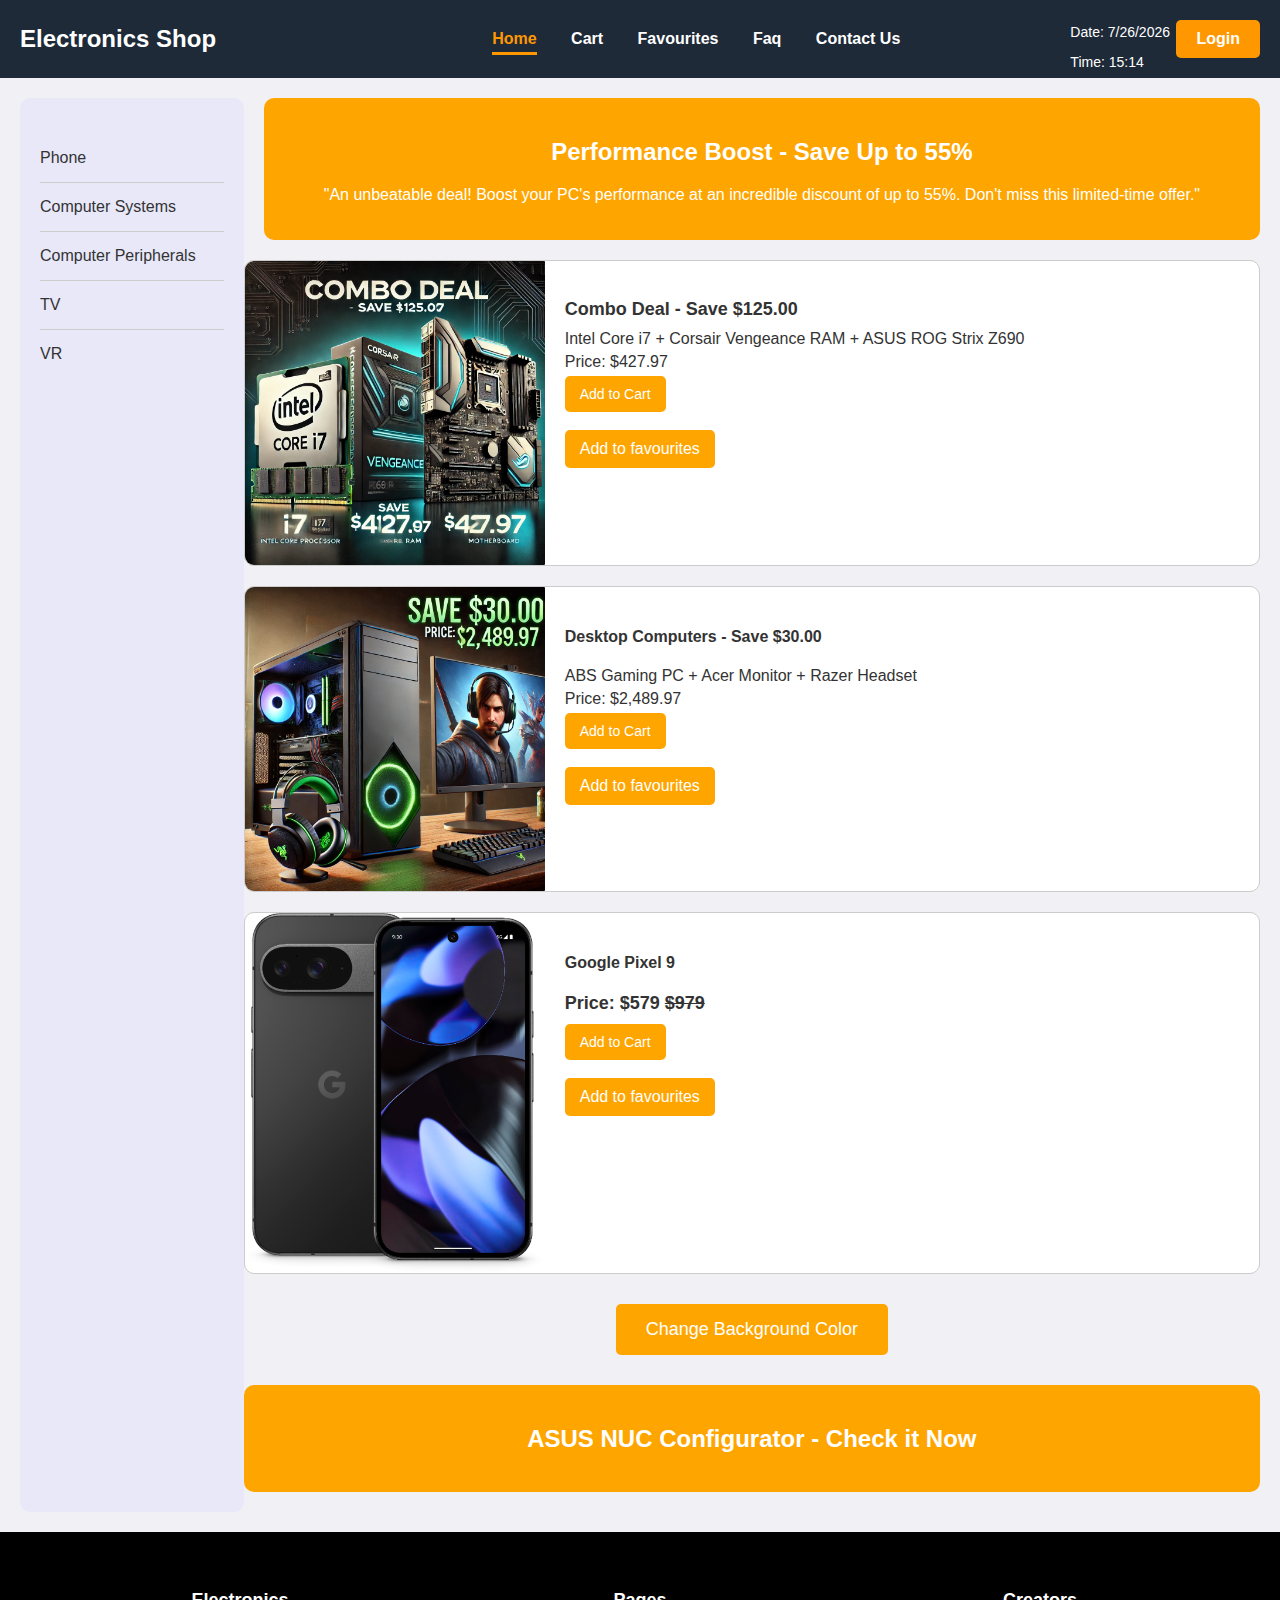
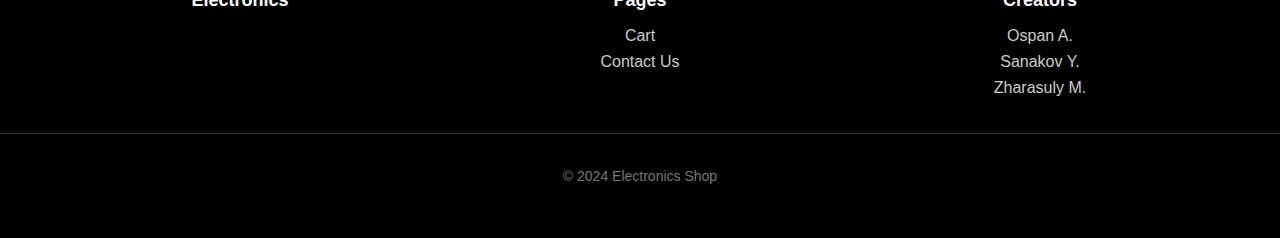
==== index.html @ 4fa2134e "first commit" ====
<!DOCTYPE html>
<html lang="en">
  <head>
    <meta charset="UTF-8" />
    <meta name="viewport" content="width=device-width, initial-scale=1.0" />
    <title>Electronics Shop - Home</title>
    <link rel="stylesheet" href="style/index.css" />
    <script defer src="js/popup.js"></script>
    <script defer src="js/background-color.js"></script>
    <script defer src="js/date-time.js"></script>
  </head>
  <body>
    <header>
      <a href="index.html"><h1>Electronics Shop</h1></a>
      <nav>
        <a href="index.html" class="active">Home</a>
        <a href="cart.html">Cart</a>
        <a href="favourites.html">Favourites</a>
        <a href="faq.html">Faq</a>
        <a href="contact.html">Contact Us</a>
      </nav>
      <a href="login.html" class="login-button">Login</a>

      <div class="current-date-time">
        <p id="date"></p>
        <p id="time"></p>
      </div>
    </header>

    <main>
      <aside class="category-menu">
        <ul>
          <li>Phone</li>
          <li>Computer Systems</li>
          <li>Computer Peripherals</li>
          <li>TV</li>
          <li>VR</li>
        </ul>
      </aside>

      <div>
        <div class="featured-products">
          <div class="promo-banner" style="background-color: orange">
            <h2>Performance Boost - Save Up to 55%</h2>
            <blockquote>
              "An unbeatable deal! Boost your PC's performance at an incredible
              discount of up to 55%. Don't miss this limited-time offer."
            </blockquote>
          </div>
        </div>

        <div class="product-card">
          <div class="product-image">
            <img src="pictures/combo-deal.png" alt="Combo Deal Image" />
          </div>
          <div class="product-details">
            <h3>Combo Deal - Save $125.00</h3>
            <p>Intel Core i7 + Corsair Vengeance RAM + ASUS ROG Strix Z690</p>
            <p>Price: $427.97</p>
            <a href="cart.html" class="add-to-cart-button">Add to Cart</a>
            <br /><br />
            <a href="favourites.html" class="add-to-favourites-button"
              >Add to favourites</a
            >
          </div>
        </div>

        <div class="product-card">
          <div class="product-image">
            <img
              src="pictures/desktop-computer-image.png"
              alt="Desktop Computers Image"
            />
          </div>
          <div class="product-details">
            <h4>Desktop Computers - Save $30.00</h4>
            <p>ABS Gaming PC + Acer Monitor + Razer Headset</p>
            <p>Price: $2,489.97</p>
            <a href="cart.html" class="add-to-cart-button">Add to Cart</a>
            <br /><br />
            <a href="favourites.html" class="add-to-favourites-button"
              >Add to favourites</a
            >
          </div>
        </div>

        <div class="product-card">
          <div class="product-image">
            <img src="pictures/phone1.png" alt="Google Pixel 9" />
          </div>
          <div class="product-details">
            <h4>Google Pixel 9</h4>
            <h3>Price: <strong>$579</strong> <del>$979</del></h3>
            <a href="cart.html" class="add-to-cart-button">Add to Cart</a>
            <br /><br />
            <a href="favourites.html" class="add-to-favourites-button"
              >Add to favourites</a
            >
          </div>
        </div>

        <!-- Background Color Change Button -->
        <div class="background-color-section">
          <button id="color-button">Change Background Color</button>
        </div>

        <div class="promo-banner" style="background-color: orange">
          <h2>ASUS NUC Configurator - Check it Now</h2>
        </div>
      </div>
    </main>

    <footer>
      <div class="footer-content">
        <div class="footer-column">
          <h3>Electronics</h3>
        </div>
        <div class="footer-column">
          <h3>Pages</h3>
          <ul>
            <li>Cart</li>
            <li id="open-popup">Contact Us</li>
          </ul>
        </div>
        <div class="footer-column">
          <h3>Creators</h3>
          <ul>
            <li>Ospan A.</li>
            <li>Sanakov Y.</li>
            <li>Zharasuly M.</li>
          </ul>
        </div>
      </div>
      <div class="footer-bottom">
        <p>&copy; 2024 Electronics Shop</p>
      </div>
    </footer>

    <!-- Popup Contact Form -->
    <div id="contact-popup" class="popup-overlay">
      <div class="popup-content">
        <span class="close-button" id="close-popup">&times;</span>
        <h2>Contact Us</h2>
        <form action="submit-contact.php" method="POST">
          <label for="name">Full Name</label>
          <input type="text" id="name" name="name" required />

          <label for="email">Email</label>
          <input type="email" id="email" name="email" required />

          <label for="message">Message</label>
          <textarea id="message" name="message" rows="5" required></textarea>

          <button type="submit">Send Message</button>
        </form>
      </div>
    </div>
  </body>
</html>
---- style/index.css ----
body {
  font-family: Arial, sans-serif;
  margin: 0;
  padding: 0;
  background-color: #f0f0f5;
  color: #333;
}

header {
  background-color: #1e2a38;
  padding: 20px;
  display: flex;
  justify-content: space-between;
  align-items: center;
  color: white;
}

header h1 {
  margin: 0;
  font-size: 24px;
}

a {
  color: white;
  text-decoration: none;
}

nav {
  flex-grow: 1;
  text-align: center;
}

nav a {
  color: white;
  text-decoration: none;
  margin: 0 15px;
  font-weight: bold;
  padding-bottom: 5px;
  position: relative;
}

nav a:hover {
  text-decoration: underline;
}

nav a.active {
  border-bottom: 3px solid #ff9800;
  color: #ff9800;
}

.login-button {
  background-color: #ff9800;
  color: white;
  padding: 10px 20px;
  text-decoration: none;
  border-radius: 5px;
  font-weight: bold;
  transition: background-color 0.3s ease;
}

.login-button:hover {
  background-color: #e68900;
}

main {
  display: flex;
  padding: 20px;
}

.category-menu {
  flex: 1;
  background-color: #e8e8f9;
  padding: 20px;
  border-radius: 10px;
}

.category-menu ul {
  list-style-type: none;
  padding: 0;
}

.category-menu li {
  padding: 15px 0;
  border-bottom: 1px solid #ccc;
}

.category-menu li:last-child {
  border-bottom: none;
}

.featured-products {
  flex: 1;
  margin-left: 20px;
}

.promo-banner {
  background-color: orange;
  color: white;
  text-align: center;
  padding: 20px;
  border-radius: 10px;
  margin-bottom: 20px;
}

.product-card {
  display: flex;
  background-color: #fff;
  margin-bottom: 20px;
  border-radius: 10px;
  overflow: hidden;
  border: 1px solid #ccc;
}

.product-image {
  width: 300px;
}

.product-image img {
  width: 100%;
  height: 100%;
  border-radius: 1px;
}

.product-details {
  padding: 20px;
}

.product-details h3 {
  font-size: 18px;
  margin-bottom: 10px;
}

.product-details p {
  margin: 5px 0;
}

.add-to-cart-button {
  display: inline-block;
  padding: 10px 15px;
  background-color: orange;
  color: white;
  text-decoration: none;
  border-radius: 5px;
  font-size: 14px;
}

.add-to-cart-button:hover {
  background-color: darkorange;
}

.add-to-favourites-button {
  display: inline-block;
  padding: 10px 15px;
  background-color: orange;
  color: white;
  text-decoration: none;
  border-radius: 5px;
  font-size: 16px;
}
.add-to-favourites:hover {
  background-color: darkorange;
}

footer {
  background-color: #000;
  color: #fff;
  padding: 40px 0;
  text-align: center;
}

.footer-content {
  display: flex;
  justify-content: space-between;
  margin: 0 auto;
  max-width: 1200px;
  padding: 0 20px;
}

.footer-column {
  flex: 1;
}

.footer-column h3 {
  font-size: 18px;
  margin-bottom: 10px;
}

.footer-column ul {
  list-style: none;
  padding: 0;
}

.footer-column ul li {
  margin: 8px 0;
  color: #ccc;
}

.footer-bottom {
  border-top: 1px solid #333;
  padding-top: 20px;
  margin-top: 20px;
}

.footer-bottom p {
  color: #777;
  font-size: 14px;
}

/* Popup Contact Form */
.popup-overlay {
  display: none; /* Hidden by default */
  position: fixed;
  top: 0;
  left: 0;
  width: 100%;
  height: 100%;
  background-color: rgba(0, 0, 0, 0.7);
  z-index: 1000;
  justify-content: center;
  align-items: center;
}

.popup-content {
  background-color: white;
  padding: 30px;
  border-radius: 10px;
  width: 400px;
  box-shadow: 0 0 15px rgba(0, 0, 0, 0.1);
  position: relative;
}

.close-button {
  position: absolute;
  top: 10px;
  right: 15px;
  font-size: 24px;
  cursor: pointer;
}

.close-button:hover {
  color: red;
}

.popup-content h2 {
  text-align: center;
  margin-bottom: 20px;
}

.popup-content label {
  display: block;
  margin-bottom: 5px;
  font-weight: bold;
}

.popup-content input,
.popup-content textarea {
  width: 100%;
  padding: 10px;
  margin-bottom: 15px;
  border: 1px solid #ccc;
  border-radius: 5px;
}

.popup-content button {
  display: block;
  background-color: #ff9800;
  color: white;
  padding: 10px 20px;
  border: none;
  border-radius: 5px;
  font-size: 16px;
  cursor: pointer;
  transition: background-color 0.3s ease;
  width: 100%;
}

.popup-content button:hover {
  background-color: #e68900;
}

.background-color-section {
  text-align: center;
  margin: 30px 0;
}

#color-button {
  padding: 15px 30px;
  font-size: 18px;
  background-color: orange;
  color: white;
  border: none;
  border-radius: 5px;
  cursor: pointer;
  transition: background-color 0.3s ease;
}

#color-button:hover {
  background-color: darkorange;
}
.current-date-time {
  position: absolute;
  top: 10px;
  right: 110px;
  font-size: 14px;
  color: white;
}

#date-time {
  font-weight: normal;
}

#open-popup {
  cursor: pointer;
}
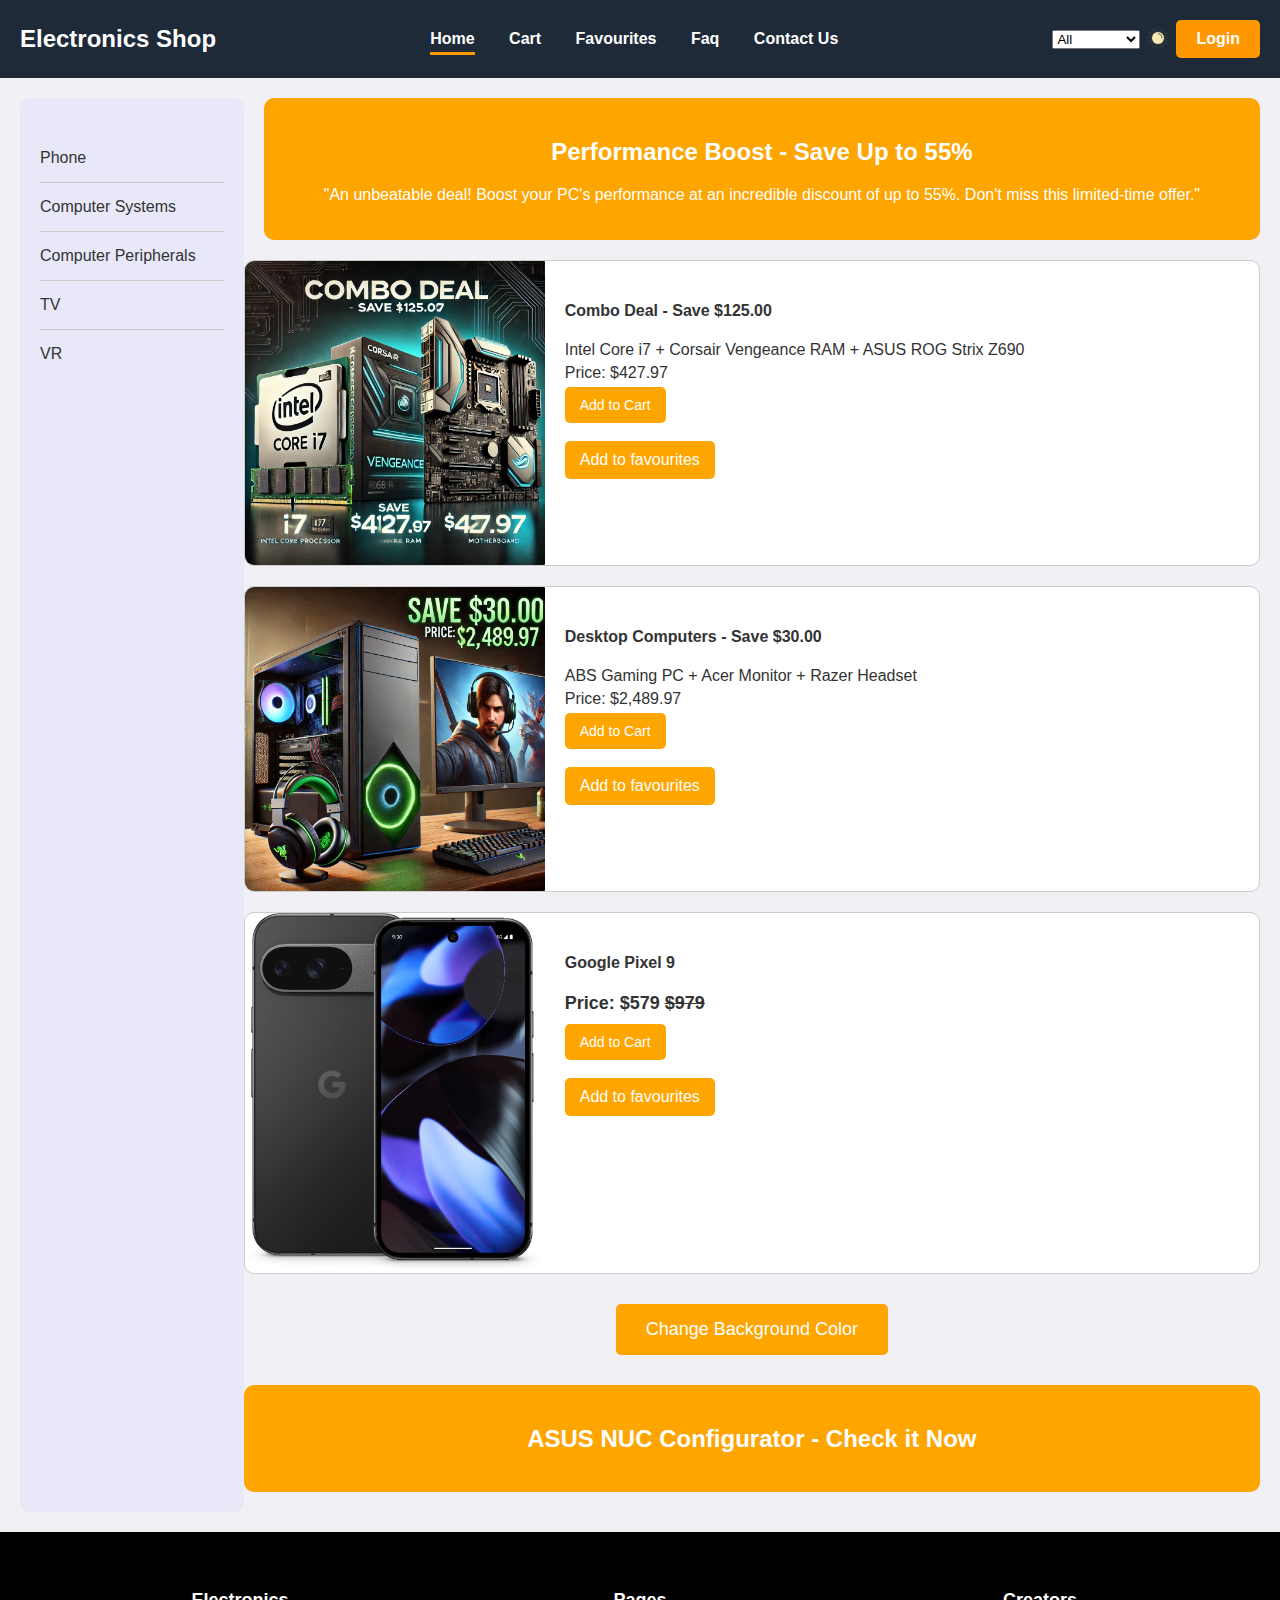
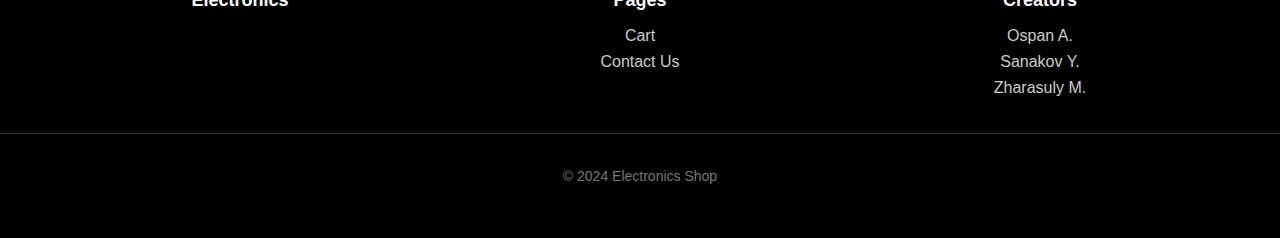
==== commit 50dbb4bf: "Ass 6" ====
--- a/index.html
+++ b/index.html
@@ -8,23 +8,44 @@
     <script defer src="js/popup.js"></script>
     <script defer src="js/background-color.js"></script>
     <script defer src="js/date-time.js"></script>
+    <script defer src="js/theme.js"></script>
+    <script defer src="js/filter.js"></script>
+    <script defer src="js/menu-toggle.js"></script>
   </head>
   <body>
     <header>
       <a href="index.html"><h1>Electronics Shop</h1></a>
-      <nav>
+      <nav id="nav-menu" class="nav-menu">
         <a href="index.html" class="active">Home</a>
         <a href="cart.html">Cart</a>
         <a href="favourites.html">Favourites</a>
         <a href="faq.html">Faq</a>
         <a href="contact.html">Contact Us</a>
       </nav>
+      <button id="hamburger-menu" class="hamburger">&#9776;</button>
+      <select id="filter-options">
+        <option value="all">All</option>
+        <option value="category1">Category 1</option>
+        <option value="category2">Category 2</option>
+      </select>
+      <button
+        id="theme-toggle"
+        style="background-color: transparent; border: none"
+      >
+        <img
+          id="theme-icon"
+          src="pictures/moon-svgrepo-com.svg"
+          alt="Toggle Theme"
+          style="max-width: 24px; max-height: 24px"
+        />
+      </button>
+
       <a href="login.html" class="login-button">Login</a>
 
-      <div class="current-date-time">
+      <!-- <div class="current-date-time">
         <p id="date"></p>
         <p id="time"></p>
-      </div>
+      </div> -->
     </header>
 
     <main>
@@ -54,9 +75,11 @@
             <img src="pictures/combo-deal.png" alt="Combo Deal Image" />
           </div>
           <div class="product-details">
-            <h3>Combo Deal - Save $125.00</h3>
-            <p>Intel Core i7 + Corsair Vengeance RAM + ASUS ROG Strix Z690</p>
-            <p>Price: $427.97</p>
+            <h4 class="main-header">Combo Deal - Save $125.00</h4>
+            <p class="main-header">
+              Intel Core i7 + Corsair Vengeance RAM + ASUS ROG Strix Z690
+            </p>
+            <p class="main-header">Price: $427.97</p>
             <a href="cart.html" class="add-to-cart-button">Add to Cart</a>
             <br /><br />
             <a href="favourites.html" class="add-to-favourites-button"
@@ -73,9 +96,11 @@
             />
           </div>
           <div class="product-details">
-            <h4>Desktop Computers - Save $30.00</h4>
-            <p>ABS Gaming PC + Acer Monitor + Razer Headset</p>
-            <p>Price: $2,489.97</p>
+            <h4 class="main-header">Desktop Computers - Save $30.00</h4>
+            <p class="main-header">
+              ABS Gaming PC + Acer Monitor + Razer Headset
+            </p>
+            <p class="main-header">Price: $2,489.97</p>
             <a href="cart.html" class="add-to-cart-button">Add to Cart</a>
             <br /><br />
             <a href="favourites.html" class="add-to-favourites-button"
@@ -89,8 +114,10 @@
             <img src="pictures/phone1.png" alt="Google Pixel 9" />
           </div>
           <div class="product-details">
-            <h4>Google Pixel 9</h4>
-            <h3>Price: <strong>$579</strong> <del>$979</del></h3>
+            <h4 class="main-header">Google Pixel 9</h4>
+            <h3 class="main-header">
+              Price: <strong>$579</strong> <del>$979</del>
+            </h3>
             <a href="cart.html" class="add-to-cart-button">Add to Cart</a>
             <br /><br />
             <a href="favourites.html" class="add-to-favourites-button"
--- a/style/index.css
+++ b/style/index.css
@@ -30,8 +30,11 @@
   text-align: center;
 }
 
+header a,
+header h1 {
+  color: white !important;
+}
 nav a {
-  color: white;
   text-decoration: none;
   margin: 0 15px;
   font-weight: bold;
@@ -278,6 +281,13 @@
   background-color: #e68900;
 }
 
+body {
+  font-family: Arial, sans-serif;
+  margin: 0;
+  padding: 0;
+  background-color: #f0f0f5;
+  color: #333; /* Ensures text is visible in light mode */
+}
 .background-color-section {
   text-align: center;
   margin: 30px 0;
@@ -312,3 +322,153 @@
 #open-popup {
   cursor: pointer;
 }
+body.dark-mode {
+  background-color: #333;
+  color: #fff;
+}
+
+body.dark-mode .category-menu {
+  background-color: #444;
+}
+
+body.dark-mode h1,
+body.dark-mode h2,
+body.dark-mode h3,
+body.dark-mode h4,
+body.dark-mode p,
+body.dark-mode a,
+body.dark-mode label {
+  color: black;
+}
+
+body.dark-mode .main-header {
+  color: black !important;
+}
+
+body.dark-mode .add-to-cart-button,
+body.dark-mode .add-to-favourites-button {
+  background-color: #ff9800;
+  color: #333;
+}
+
+body.dark-mode .promo-banner {
+  background-color: #555;
+  color: #fff;
+}
+
+.hamburger {
+  background: none;
+  border: none;
+  font-size: 24px;
+  cursor: pointer;
+  display: none; /* Hidden by default */
+}
+
+@media (max-width: 428px) {
+  .hamburger {
+    display: block; /* Show the button on smaller screens */
+  }
+
+  .nav-menu {
+    display: none; /* Hidden by default on small screens */
+    flex-direction: column;
+    position: absolute;
+    top: 60px; /* Adjust based on header height */
+    left: 0;
+    width: 92.5%;
+    background-color: #1e2a38;
+    padding: 10px;
+    z-index: 1000;
+  }
+
+  .nav-menu.active {
+    display: flex; /* Show when the menu is active */
+  }
+
+  .nav-menu a {
+    color: white;
+    padding: 10px 0;
+    text-align: center;
+  }
+}
+
+/* Responsive Design */
+@media (max-width: 992px) {
+  main {
+    flex-direction: column;
+  }
+
+  .featured-products {
+    margin-left: 0;
+  }
+
+  .category-menu {
+    margin-bottom: 20px;
+  }
+}
+
+@media (max-width: 768px) {
+  header {
+    flex-direction: column;
+    text-align: center;
+  }
+
+  .current-date-time {
+    position: relative;
+    top: 0;
+    right: 0;
+    margin-top: 10px;
+  }
+
+  .product-image {
+    max-width: 200px;
+    min-width: 200px;
+  }
+
+  nav {
+    margin-top: 10px;
+  }
+
+  .footer-content {
+    flex-direction: column;
+    text-align: center;
+  }
+}
+
+@media (max-width: 576px) {
+  .login-button {
+    padding: 8px 16px;
+    font-size: 12px;
+  }
+
+  .product-details h3,
+  .product-details h4 {
+    font-size: 16px;
+  }
+
+  .add-to-cart-button,
+  .add-to-favourites-button {
+    font-size: 12px;
+  }
+
+  .category-menu {
+    padding: 10px;
+  }
+
+  .promo-banner {
+    padding: 10px;
+    font-size: 16px;
+  }
+}
+
+@media (max-width: 425px) {
+  .product-card {
+    flex-direction: column;
+  }
+
+  .product-image {
+    max-width: unset;
+    width: 100%;
+    /* height: 200px; */
+  }
+}
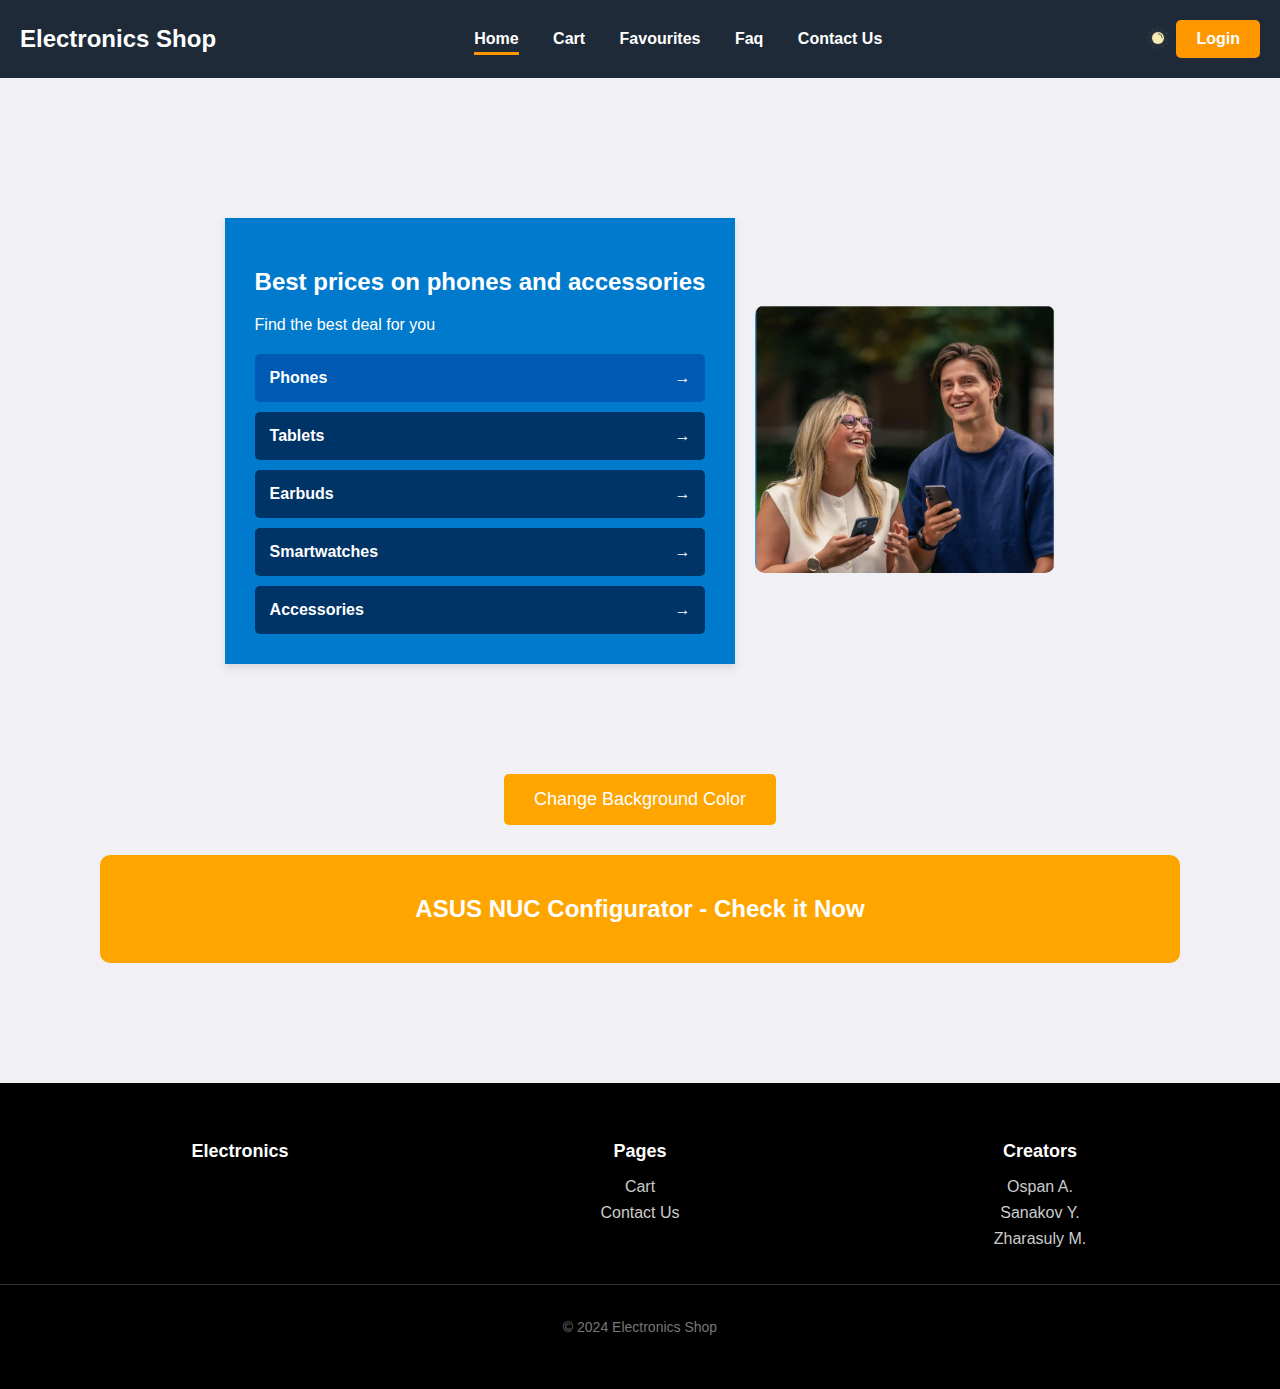
==== commit c0510960: "final preparation" ====
--- a/index.html
+++ b/index.html
@@ -9,8 +9,12 @@
     <script defer src="js/background-color.js"></script>
     <script defer src="js/date-time.js"></script>
     <script defer src="js/theme.js"></script>
-    <script defer src="js/filter.js"></script>
     <script defer src="js/menu-toggle.js"></script>
+    <script defer src="js/auth.js"></script>
+    <script defer src="js/cart.js"></script>
+    <script defer src="displayCart.js"></script>
+    <script defer src="js/favourites.js" defer></script>
+    <script defer src="js/displayFavourites.js" defer></script>
   </head>
   <body>
     <header>
@@ -23,11 +27,7 @@
         <a href="contact.html">Contact Us</a>
       </nav>
       <button id="hamburger-menu" class="hamburger">&#9776;</button>
-      <select id="filter-options">
-        <option value="all">All</option>
-        <option value="category1">Category 1</option>
-        <option value="category2">Category 2</option>
-      </select>
+
       <button
         id="theme-toggle"
         style="background-color: transparent; border: none"
@@ -48,92 +48,96 @@
       </div> -->
     </header>
 
-    <main>
-      <aside class="category-menu">
-        <ul>
-          <li>Phone</li>
-          <li>Computer Systems</li>
-          <li>Computer Peripherals</li>
-          <li>TV</li>
-          <li>VR</li>
-        </ul>
-      </aside>
-
-      <div>
-        <div class="featured-products">
-          <div class="promo-banner" style="background-color: orange">
-            <h2>Performance Boost - Save Up to 55%</h2>
-            <blockquote>
-              "An unbeatable deal! Boost your PC's performance at an incredible
-              discount of up to 55%. Don't miss this limited-time offer."
-            </blockquote>
+    <main class="content-container">
+      <section class="main-section">
+        <div class="highlight-box">
+          <h2>Best prices on phones and accessories</h2>
+          <p>Find the best deal for you</p>
+          <div class="category-links">
+            <a href="#" class="category-item active"
+              >Phones <span class="arrow">→</span></a
+            >
+            <a href="#" class="category-item"
+              >Tablets <span class="arrow">→</span></a
+            >
+            <a href="#" class="category-item"
+              >Earbuds <span class="arrow">→</span></a
+            >
+            <a href="#" class="category-item"
+              >Smartwatches <span class="arrow">→</span></a
+            >
+            <a href="#" class="category-item"
+              >Accessories <span class="arrow">→</span></a
+            >
+          </div>
+        </div>
+        <div class="aside-image">
+          <img src="pictures/image.png" alt="Smiling people with phones" />
+        </div>
+      </section>
+      <section class="product-grid" id="products_list">
+        <!-- <div class="product-card">
+          <img
+            src="pictures/combo-deal.png"
+            alt="Combo Deal Image"
+            class="product-image"
+          />
+          <div class="product-details">
+            <h4>Combo Deal</h4>
+            <p class="product-price">$427.97</p>
+            <button class="add-to-cart-btn" data-product-id="1">
+              Add to Cart
+            </button>
+            <button class="add-to-favourites-btn" data-product-id="1">
+              Add to Favourites
+            </button>
           </div>
         </div>
 
         <div class="product-card">
-          <div class="product-image">
-            <img src="pictures/combo-deal.png" alt="Combo Deal Image" />
-          </div>
+          <img
+            src="pictures/desktop-computer-image.png"
+            alt="Desktop Computers Image"
+            class="product-image"
+          />
           <div class="product-details">
-            <h4 class="main-header">Combo Deal - Save $125.00</h4>
-            <p class="main-header">
-              Intel Core i7 + Corsair Vengeance RAM + ASUS ROG Strix Z690
-            </p>
-            <p class="main-header">Price: $427.97</p>
-            <a href="cart.html" class="add-to-cart-button">Add to Cart</a>
-            <br /><br />
-            <a href="favourites.html" class="add-to-favourites-button"
-              >Add to favourites</a
-            >
+            <h4>Desktop Computers</h4>
+            <p class="product-price">$2,489.97</p>
+            <button class="add-to-cart-btn" data-product-id="2">
+              Add to Cart
+            </button>
+            <button class="add-to-favourites-btn" data-product-id="2">
+              Add to Favourites
+            </button>
           </div>
         </div>
 
         <div class="product-card">
-          <div class="product-image">
-            <img
-              src="pictures/desktop-computer-image.png"
-              alt="Desktop Computers Image"
-            />
-          </div>
+          <img
+            src="pictures/phone1.png"
+            alt="Google Pixel 9"
+            class="product-image"
+          />
           <div class="product-details">
-            <h4 class="main-header">Desktop Computers - Save $30.00</h4>
-            <p class="main-header">
-              ABS Gaming PC + Acer Monitor + Razer Headset
-            </p>
-            <p class="main-header">Price: $2,489.97</p>
-            <a href="cart.html" class="add-to-cart-button">Add to Cart</a>
-            <br /><br />
-            <a href="favourites.html" class="add-to-favourites-button"
-              >Add to favourites</a
-            >
-          </div>
-        </div>
-
-        <div class="product-card">
-          <div class="product-image">
-            <img src="pictures/phone1.png" alt="Google Pixel 9" />
-          </div>
-          <div class="product-details">
-            <h4 class="main-header">Google Pixel 9</h4>
-            <h3 class="main-header">
-              Price: <strong>$579</strong> <del>$979</del>
-            </h3>
-            <a href="cart.html" class="add-to-cart-button">Add to Cart</a>
-            <br /><br />
-            <a href="favourites.html" class="add-to-favourites-button"
-              >Add to favourites</a
-            >
-          </div>
-        </div>
-
-        <!-- Background Color Change Button -->
-        <div class="background-color-section">
-          <button id="color-button">Change Background Color</button>
-        </div>
-
-        <div class="promo-banner" style="background-color: orange">
-          <h2>ASUS NUC Configurator - Check it Now</h2>
-        </div>
+            <h4>Google Pixel 9</h4>
+            <p class="product-price">$579.00</p>
+            <button class="add-to-cart-btn" data-product-id="3">
+              Add to Cart
+            </button>
+            <button class="add-to-favourites-btn" data-product-id="3">
+              Add to Favourites
+            </button>
+          </div>
+        </div> -->
+      </section>
+
+      <!-- Background Color Change Button -->
+      <div class="background-color-section">
+        <button id="color-button">Change Background Color</button>
+      </div>
+
+      <div class="promo-banner" style="background-color: orange">
+        <h2>ASUS NUC Configurator - Check it Now</h2>
       </div>
     </main>
 
@@ -182,5 +186,43 @@
         </form>
       </div>
     </div>
+    <script>
+      document.addEventListener("DOMContentLoaded", () => {
+        const loggedInUser = JSON.parse(localStorage.getItem("loggedInUser"));
+        const loginButton = document.querySelector(".login-button");
+
+        if (loggedInUser && loginButton) {
+          // Replace login button with the user's name
+          const userNameDisplay = document.createElement("span");
+          userNameDisplay.textContent = loggedInUser.name;
+          userNameDisplay.classList.add("user-name");
+
+          // Replace the login button with the user's name
+          loginButton.parentNode.replaceChild(userNameDisplay, loginButton);
+        }
+
+        const productContainer = document.getElementById("products_list");
+        const products = JSON.parse(localStorage.getItem("products") || []);
+
+        products.forEach((item, index) => {
+          const productHTML = `
+      <div class="product-card" data-index="${index}">
+        <img src="${item.image}" alt="${item.name}" class="product-image" />
+        <div class="product-details">
+          <h4>${item.name}</h4>
+          <p>Price: $${item.price.toFixed(2)}</p>
+          <button class="add-to-cart-btn" data-product-id="${index + 1}">
+              Add to Cart
+          </button>
+          <button class="add-to-favourites-btn" data-product-id="${index + 1}">
+              Add to Favourites
+          </button>
+        </div>
+      </div>
+    `;
+          productContainer.insertAdjacentHTML("beforeend", productHTML);
+        });
+      });
+    </script>
   </body>
 </html>
--- a/style/index.css
+++ b/style/index.css
@@ -65,9 +65,136 @@
   background-color: #e68900;
 }
 
+/* Center the aside section aside(changed)*/
+.main-section {
+  display: flex;
+  align-items: center;
+  justify-content: center;
+  border-radius: 40%;
+  margin: 40px;
+}
+
+.highlight-box {
+  background-color: #007acc;
+  color: white;
+  padding: 30px;
+  max-width: 100%; /* Width similar to the reference image */
+  box-shadow: 0 4px 8px rgba(0, 0, 0, 0.1);
+}
+
+.category-links {
+  margin-top: 20px;
+}
+
+.category-item {
+  display: flex;
+  align-items: center;
+  justify-content: space-between;
+  padding: 15px;
+  color: white;
+  text-decoration: none;
+  background-color: #003366;
+  border-radius: 5px;
+  margin-top: 10px;
+  font-weight: bold;
+}
+
+.category-item:hover {
+  background-color: #00264d;
+}
+
+.category-item.active {
+  background-color: #0059b3;
+}
+
+.aside-image img {
+  max-width: 300px;
+  border-radius: 10px;
+  margin-left: 20px;
+}
+.product-grid {
+  display: grid;
+  grid-template-columns: repeat(auto-fit, minmax(200px, 1fr));
+  gap: 20px;
+  padding: 20px;
+}
+
+.product-card {
+  display: flex;
+  flex-direction: column;
+  align-items: center;
+  background-color: #fff;
+  border-radius: 10px;
+  border: 1px solid #ccc;
+  padding: 15px;
+  box-shadow: 0 4px 8px rgba(0, 0, 0, 0.1);
+}
+
+.product-image {
+  width: 100%;
+  max-width: 180px;
+  height: auto;
+  margin-bottom: 10px;
+}
+
+.product-details {
+  text-align: center;
+}
+
+.product-price {
+  font-size: 1.2em;
+  color: #333;
+  margin: 10px 0;
+}
+
+.add-to-cart-btn,
+.add-to-favourites-btn {
+  background-color: #28a745;
+  color: white;
+  padding: 10px 20px;
+  border: none;
+  border-radius: 5px;
+  cursor: pointer;
+  font-size: 14px;
+  margin: 5px 0;
+  width: 100%;
+  transition: background-color 0.3s ease;
+}
+
+.add-to-cart-btn:hover {
+  background-color: #218838;
+}
+
+.add-to-favourites-btn {
+  background-color: #007bff;
+}
+
+.add-to-favourites-btn:hover {
+  background-color: #0056b3;
+}
+
+/* Main content area */
 main {
-  display: flex;
+  padding: 100px;
+}
+.content {
+  flex-grow: 1;
+}
+
+.promo-banner {
+  background-color: orange;
+  color: white;
+  text-align: center;
   padding: 20px;
+  border-radius: 10px;
+  margin-bottom: 20px;
+}
+
+/* Ensure the sidebar stays on top in responsive */
+@media (max-width: 768px) {
+  .main-layout {
+    flex-direction: column;
+  }
 }
 
 .category-menu {
@@ -94,6 +221,32 @@
 .featured-products {
   flex: 1;
   margin-left: 20px;
+}
+/* new added */
+.add-to-cart-btn,
+.add-to-favourites-btn {
+  background-color: #28a745;
+  color: white;
+  padding: 10px 20px;
+  border: none;
+  border-radius: 5px;
+  cursor: pointer;
+  font-size: 16px;
+  margin: 5px 0;
+  display: block;
+}
+
+.add-to-cart-btn:hover,
+.add-to-favourites-btn:hover {
+  background-color: #218838;
+}
+
+.add-to-favourites-btn {
+  background-color: #007bff;
+}
+
+.add-to-favourites-btn:hover {
+  background-color: #0056b3;
 }
 
 .promo-banner {
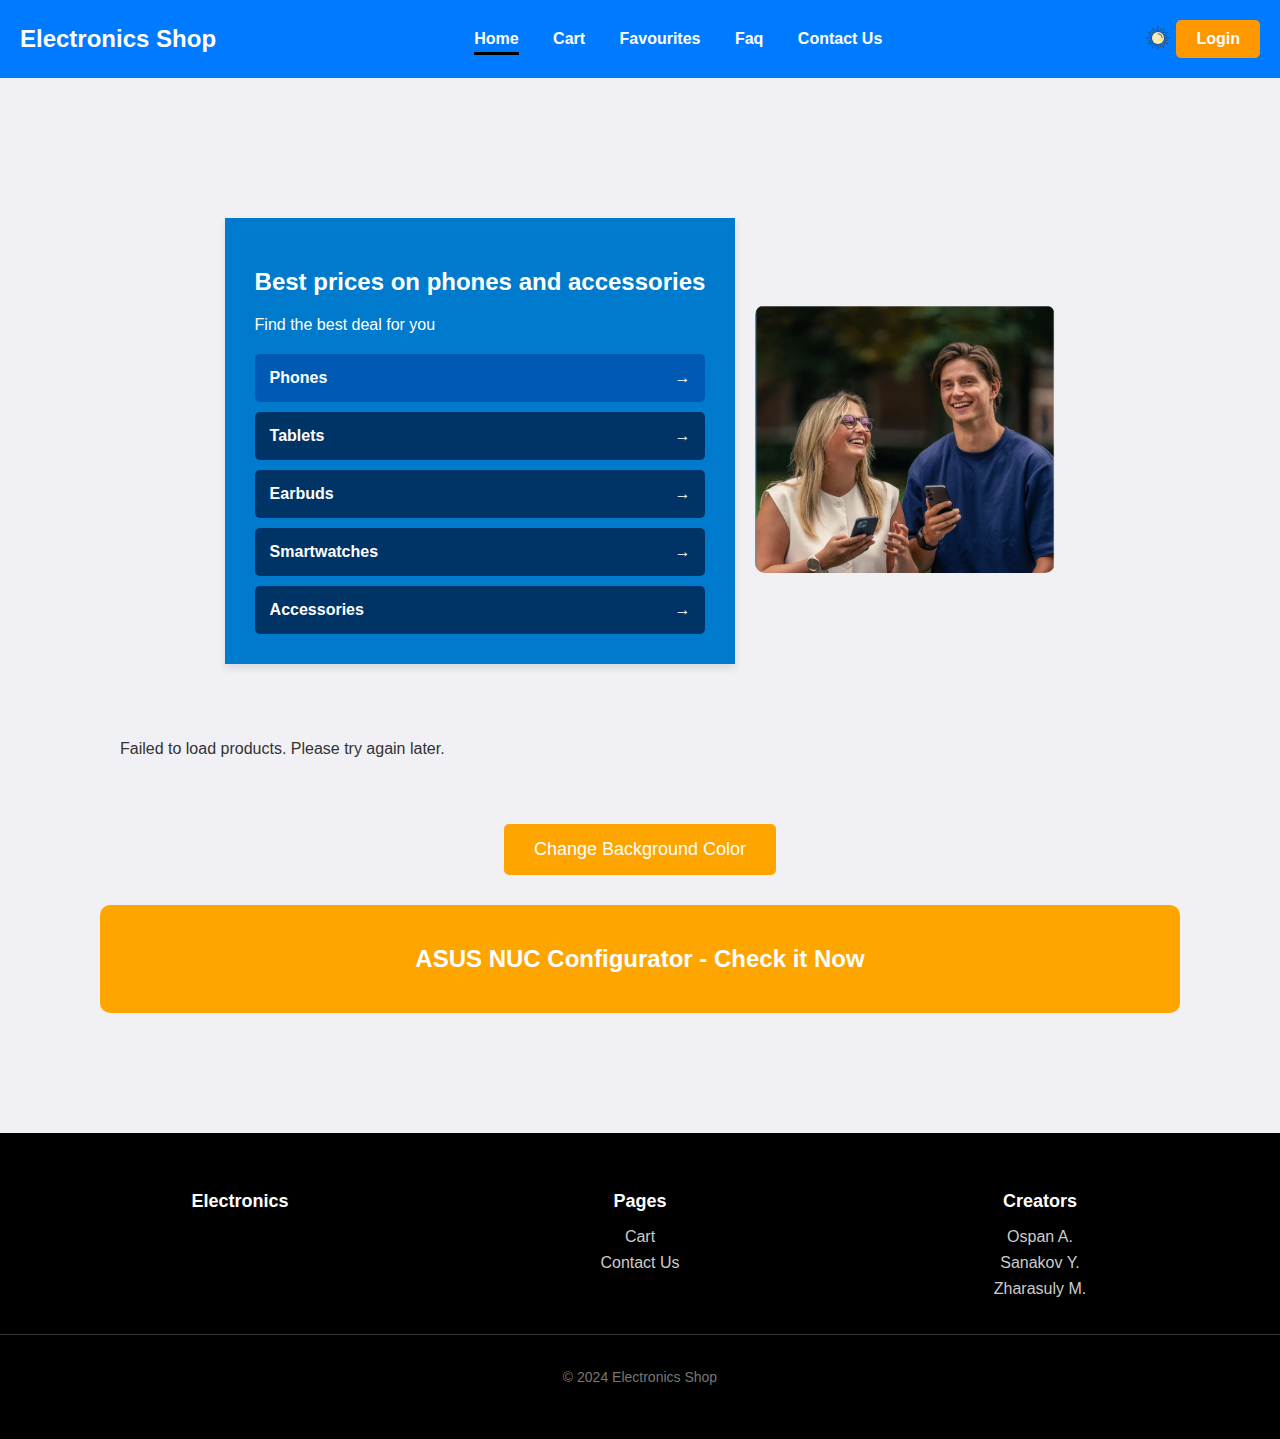
==== commit a02e2db1: "final preparation1" ====
--- a/index.html
+++ b/index.html
@@ -187,42 +187,75 @@
       </div>
     </div>
     <script>
-      document.addEventListener("DOMContentLoaded", () => {
+      document.addEventListener("DOMContentLoaded", async () => {
         const loggedInUser = JSON.parse(localStorage.getItem("loggedInUser"));
         const loginButton = document.querySelector(".login-button");
 
         if (loggedInUser && loginButton) {
-          // Replace login button with the user's name
           const userNameDisplay = document.createElement("span");
           userNameDisplay.textContent = loggedInUser.name;
           userNameDisplay.classList.add("user-name");
-
-          // Replace the login button with the user's name
           loginButton.parentNode.replaceChild(userNameDisplay, loginButton);
         }
 
         const productContainer = document.getElementById("products_list");
-        const products = JSON.parse(localStorage.getItem("products") || []);
-
-        products.forEach((item, index) => {
-          const productHTML = `
-      <div class="product-card" data-index="${index}">
-        <img src="${item.image}" alt="${item.name}" class="product-image" />
-        <div class="product-details">
-          <h4>${item.name}</h4>
-          <p>Price: $${item.price.toFixed(2)}</p>
-          <button class="add-to-cart-btn" data-product-id="${index + 1}">
-              Add to Cart
-          </button>
-          <button class="add-to-favourites-btn" data-product-id="${index + 1}">
-              Add to Favourites
-          </button>
-        </div>
-      </div>
-    `;
-          productContainer.insertAdjacentHTML("beforeend", productHTML);
-        });
+
+        // Fetch products from mock API
+        try {
+          const response = await fetch(
+            "https://671f55f7e7a5792f052de069.mockapi.io/api/contact/products"
+          );
+          const products = await response.json();
+
+          // Display products on the page
+          products.forEach((item) => {
+            const productHTML = `
+        <div class="product-card" data-id="${item.id}">
+          <img src="${item.image}" alt="${item.name}" class="product-image" />
+          <div class="product-details">
+            <h4>${item.name}</h4>
+            <p>Price: $${item.price.toFixed(2)}</p>
+            <button class="add-to-cart-btn" data-product-id="${
+              item.id
+            }">Add to Cart</button>
+            <button class="add-to-favourites-btn" data-product-id="${
+              item.id
+            }">Add to Favourites</button>
+          </div>
+        </div>
+      `;
+            productContainer.insertAdjacentHTML("beforeend", productHTML);
+          });
+
+          // Add event listeners for "Add to Cart" and "Add to Favourites" buttons
+          document.querySelectorAll(".add-to-cart-btn").forEach((button) => {
+            button.addEventListener("click", (event) => {
+              const productId = event.target.getAttribute("data-product-id");
+              addToCart(productId, products);
+            });
+          });
+        } catch (error) {
+          console.error("Error fetching products:", error);
+          productContainer.innerHTML =
+            "<p>Failed to load products. Please try again later.</p>";
+        }
       });
+
+      // Add to Cart functionality
+      function addToCart(productId, products) {
+        const cartItems = JSON.parse(localStorage.getItem("cartItems")) || [];
+        const product = products.find((p) => p.id === productId);
+
+        if (product) {
+          const user = JSON.parse(localStorage.getItem("currentUser"));
+          product.user_email = user ? user.email : "guest@example.com"; // Add user email if available
+          cartItems.push(product);
+          localStorage.setItem("cartItems", JSON.stringify(cartItems));
+          alert(`${product.name} has been added to the cart.`);
+        } else {
+          console.error("Product not found!");
+        }
+      }
     </script>
   </body>
 </html>
--- a/style/index.css
+++ b/style/index.css
@@ -7,7 +7,7 @@
 }
 
 header {
-  background-color: #1e2a38;
+  background-color: #007bff;
   padding: 20px;
   display: flex;
   justify-content: space-between;
@@ -47,8 +47,8 @@
 }
 
 nav a.active {
-  border-bottom: 3px solid #ff9800;
-  color: #ff9800;
+  border-bottom: 3px solid black;
+  color: black;
 }
 
 .login-button {
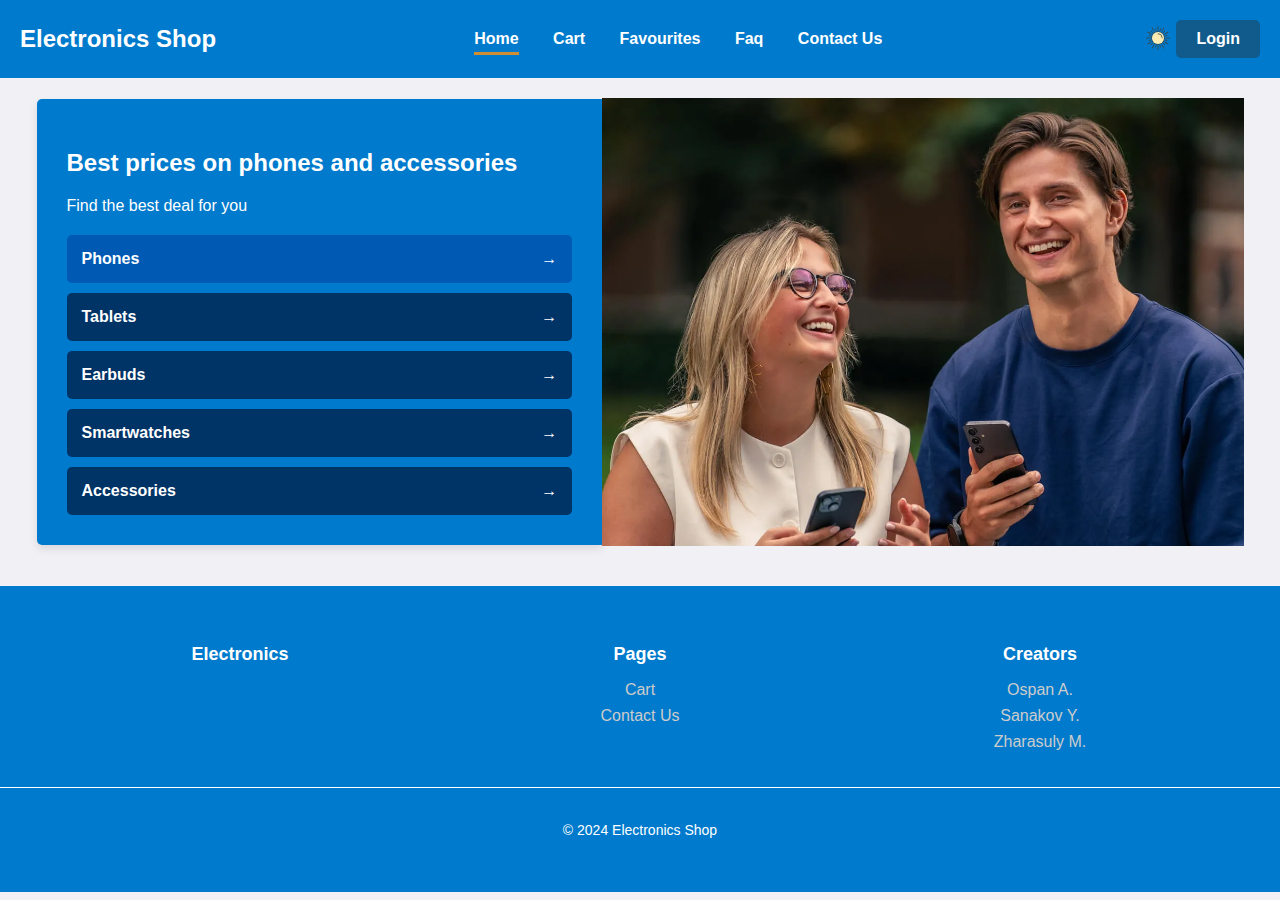
==== commit 77cc0122: "123" ====
--- a/index.html
+++ b/index.html
@@ -36,7 +36,7 @@
           id="theme-icon"
           src="pictures/moon-svgrepo-com.svg"
           alt="Toggle Theme"
-          style="max-width: 24px; max-height: 24px"
+          style="max-width: 24px; max-height: 24px; cursor: pointer"
         />
       </button>
 
@@ -51,28 +51,35 @@
     <main class="content-container">
       <section class="main-section">
         <div class="highlight-box">
-          <h2>Best prices on phones and accessories</h2>
-          <p>Find the best deal for you</p>
-          <div class="category-links">
-            <a href="#" class="category-item active"
-              >Phones <span class="arrow">→</span></a
-            >
-            <a href="#" class="category-item"
-              >Tablets <span class="arrow">→</span></a
-            >
-            <a href="#" class="category-item"
-              >Earbuds <span class="arrow">→</span></a
-            >
-            <a href="#" class="category-item"
-              >Smartwatches <span class="arrow">→</span></a
-            >
-            <a href="#" class="category-item"
-              >Accessories <span class="arrow">→</span></a
-            >
-          </div>
-        </div>
-        <div class="aside-image">
-          <img src="pictures/image.png" alt="Smiling people with phones" />
+          <div>
+            <h2>Best prices on phones and accessories</h2>
+            <p>Find the best deal for you</p>
+            <div class="category-links">
+              <a href="#" class="category-item active"
+                >Phones <span class="arrow">→</span></a
+              >
+              <a href="#" class="category-item"
+                >Tablets <span class="arrow">→</span></a
+              >
+              <a href="#" class="category-item"
+                >Earbuds <span class="arrow">→</span></a
+              >
+              <a href="#" class="category-item"
+                >Smartwatches <span class="arrow">→</span></a
+              >
+              <a href="#" class="category-item"
+                >Accessories <span class="arrow">→</span></a
+              >
+            </div>
+          </div>
+        </div>
+        <div class="aside-banner">
+          <div class="aside-wrapper">
+            <div
+              class="aside-image"
+              style="background-image: url('./pictures/image1.png')"
+            ></div>
+          </div>
         </div>
       </section>
       <section class="product-grid" id="products_list">
@@ -130,15 +137,6 @@
           </div>
         </div> -->
       </section>
-
-      <!-- Background Color Change Button -->
-      <div class="background-color-section">
-        <button id="color-button">Change Background Color</button>
-      </div>
-
-      <div class="promo-banner" style="background-color: orange">
-        <h2>ASUS NUC Configurator - Check it Now</h2>
-      </div>
     </main>
 
     <footer>
@@ -187,75 +185,42 @@
       </div>
     </div>
     <script>
-      document.addEventListener("DOMContentLoaded", async () => {
+      document.addEventListener("DOMContentLoaded", () => {
         const loggedInUser = JSON.parse(localStorage.getItem("loggedInUser"));
         const loginButton = document.querySelector(".login-button");
 
         if (loggedInUser && loginButton) {
+          // Replace login button with the user's name
           const userNameDisplay = document.createElement("span");
           userNameDisplay.textContent = loggedInUser.name;
           userNameDisplay.classList.add("user-name");
+
+          // Replace the login button with the user's name
           loginButton.parentNode.replaceChild(userNameDisplay, loginButton);
         }
 
         const productContainer = document.getElementById("products_list");
-
-        // Fetch products from mock API
-        try {
-          const response = await fetch(
-            "https://671f55f7e7a5792f052de069.mockapi.io/api/contact/products"
-          );
-          const products = await response.json();
-
-          // Display products on the page
-          products.forEach((item) => {
-            const productHTML = `
-        <div class="product-card" data-id="${item.id}">
-          <img src="${item.image}" alt="${item.name}" class="product-image" />
-          <div class="product-details">
-            <h4>${item.name}</h4>
-            <p>Price: $${item.price.toFixed(2)}</p>
-            <button class="add-to-cart-btn" data-product-id="${
-              item.id
-            }">Add to Cart</button>
-            <button class="add-to-favourites-btn" data-product-id="${
-              item.id
-            }">Add to Favourites</button>
-          </div>
-        </div>
-      `;
-            productContainer.insertAdjacentHTML("beforeend", productHTML);
-          });
-
-          // Add event listeners for "Add to Cart" and "Add to Favourites" buttons
-          document.querySelectorAll(".add-to-cart-btn").forEach((button) => {
-            button.addEventListener("click", (event) => {
-              const productId = event.target.getAttribute("data-product-id");
-              addToCart(productId, products);
-            });
-          });
-        } catch (error) {
-          console.error("Error fetching products:", error);
-          productContainer.innerHTML =
-            "<p>Failed to load products. Please try again later.</p>";
-        }
+        const products = JSON.parse(localStorage.getItem("products") || []);
+
+        products.forEach((item, index) => {
+          const productHTML = `
+      <div class="product-card" data-index="${index}">
+        <img src="${item.image}" alt="${item.name}" class="product-image" />
+        <div class="product-details">
+          <h4>${item.name}</h4>
+          <p>Price: $${item.price.toFixed(2)}</p>
+          <button class="add-to-cart-btn" data-product-id="${index + 1}">
+              Add to Cart
+          </button>
+          <button class="add-to-favourites-btn" data-product-id="${index + 1}">
+              Add to Favourites
+          </button>
+        </div>
+      </div>
+    `;
+          productContainer.insertAdjacentHTML("beforeend", productHTML);
+        });
       });
-
-      // Add to Cart functionality
-      function addToCart(productId, products) {
-        const cartItems = JSON.parse(localStorage.getItem("cartItems")) || [];
-        const product = products.find((p) => p.id === productId);
-
-        if (product) {
-          const user = JSON.parse(localStorage.getItem("currentUser"));
-          product.user_email = user ? user.email : "guest@example.com"; // Add user email if available
-          cartItems.push(product);
-          localStorage.setItem("cartItems", JSON.stringify(cartItems));
-          alert(`${product.name} has been added to the cart.`);
-        } else {
-          console.error("Product not found!");
-        }
-      }
     </script>
   </body>
 </html>
--- a/style/index.css
+++ b/style/index.css
@@ -7,7 +7,7 @@
 }
 
 header {
-  background-color: #007bff;
+  background-color: #007acc;
   padding: 20px;
   display: flex;
   justify-content: space-between;
@@ -47,12 +47,12 @@
 }
 
 nav a.active {
-  border-bottom: 3px solid black;
-  color: black;
+  border-bottom: 3px solid #d08e32;
+  color: #d08e32;
 }
 
 .login-button {
-  background-color: #ff9800;
+  background-color: #115b8c;
   color: white;
   padding: 10px 20px;
   text-decoration: none;
@@ -62,24 +62,17 @@
 }
 
 .login-button:hover {
-  background-color: #e68900;
+  background-color: #00253d;
+
+  /* background-color: #0056b3; */
 }
 
 /* Center the aside section aside(changed)*/
 .main-section {
+  margin-top: 20px;
   display: flex;
   align-items: center;
   justify-content: center;
-  border-radius: 40%;
-  margin: 40px;
-}
-
-.highlight-box {
-  background-color: #007acc;
-  color: white;
-  padding: 30px;
-  max-width: 100%; /* Width similar to the reference image */
-  box-shadow: 0 4px 8px rgba(0, 0, 0, 0.1);
 }
 
 .category-links {
@@ -107,16 +100,53 @@
   background-color: #0059b3;
 }
 
-.aside-image img {
-  max-width: 300px;
-  border-radius: 10px;
-  margin-left: 20px;
-}
+.highlight-box {
+  max-height: 450px;
+  background-color: #007acc;
+  color: white;
+  padding: 30px;
+  max-width: 510px;
+  box-shadow: 0 4px 8px rgba(0, 0, 0, 0.1);
+  flex: 1;
+  border-radius: 5px 0 0 5px;
+}
+
+.aside-banner {
+  flex: 0 1 53.125%;
+  height: auto;
+  min-height: 448px;
+  border-radius: 0 5px 5px 0;
+}
+
+.aside-wrapper {
+  width: 100%;
+  height: 448px;
+  display: block;
+}
+
+.aside-image {
+  display: flex;
+  box-sizing: border-box;
+  width: 100%;
+  height: 100%;
+  padding: 24px;
+  background-color: #009ddf;
+  background-size: cover;
+  background-repeat: no-repeat;
+  background-position: center center;
+  align-items: center;
+  justify-content: center;
+}
+
+/* .aside-image img {
+  width: 620px;
+  height: 448px;
+} */
 .product-grid {
   display: grid;
   grid-template-columns: repeat(auto-fit, minmax(200px, 1fr));
   gap: 20px;
-  padding: 20px;
+  margin: 20px 0;
 }
 
 .product-card {
@@ -173,10 +203,6 @@
   background-color: #0056b3;
 }
 
-/* Main content area */
-main {
-  padding: 100px;
-}
 .content {
   flex-grow: 1;
 }
@@ -318,10 +344,16 @@
 }
 
 footer {
-  background-color: #000;
+  background-color: #007acc;
   color: #fff;
   padding: 40px 0;
   text-align: center;
+}
+
+.content-container {
+  max-width: 1207px;
+  width: 100%;
+  margin: 0 auto;
 }
 
 .footer-content {
@@ -352,13 +384,13 @@
 }
 
 .footer-bottom {
-  border-top: 1px solid #333;
+  border-top: 1px solid #fff;
   padding-top: 20px;
   margin-top: 20px;
 }
 
 .footer-bottom p {
-  color: #777;
+  color: #ffff;
   font-size: 14px;
 }
 
@@ -370,7 +402,7 @@
   left: 0;
   width: 100%;
   height: 100%;
-  background-color: rgba(0, 0, 0, 0.7);
+  background-color: #fff;
   z-index: 1000;
   justify-content: center;
   align-items: center;
@@ -419,7 +451,7 @@
 
 .popup-content button {
   display: block;
-  background-color: #ff9800;
+  background-color: #003366;
   color: white;
   padding: 10px 20px;
   border: none;
@@ -431,7 +463,7 @@
 }
 
 .popup-content button:hover {
-  background-color: #e68900;
+  background-color: #0056b3;
 }
 
 body {
@@ -500,7 +532,7 @@
 
 body.dark-mode .add-to-cart-button,
 body.dark-mode .add-to-favourites-button {
-  background-color: #ff9800;
+  background-color: #003366;
   color: #333;
 }
 
@@ -529,7 +561,7 @@
     top: 60px; /* Adjust based on header height */
     left: 0;
     width: 92.5%;
-    background-color: #1e2a38;
+    background-color: #007acc;
     padding: 10px;
     z-index: 1000;
   }
@@ -545,7 +577,15 @@
   }
 }
 
-/* Responsive Design */
+@media screen and (max-width: 1207px) {
+  .content-container {
+    max-width: 767px;
+  }
+  .aside-wrapper {
+    height: 476px;
+  }
+}
+
 @media (max-width: 992px) {
   main {
     flex-direction: column;
@@ -573,6 +613,22 @@
     margin-top: 10px;
   }
 
+  .content-container {
+    max-width: 336px;
+  }
+
+  .highlight-box {
+    width: 510px;
+  }
+
+  .aside-wrapper {
+    width: 570px;
+  }
+
+  .main-section {
+    flex-direction: column;
+  }
+
   .product-image {
     max-width: 200px;
     min-width: 200px;
@@ -589,6 +645,14 @@
 }
 
 @media (max-width: 576px) {
+  .highlight-box {
+    width: 310px;
+  }
+
+  .aside-banner {
+    display: none;
+  }
+
   .login-button {
     padding: 8px 16px;
     font-size: 12px;
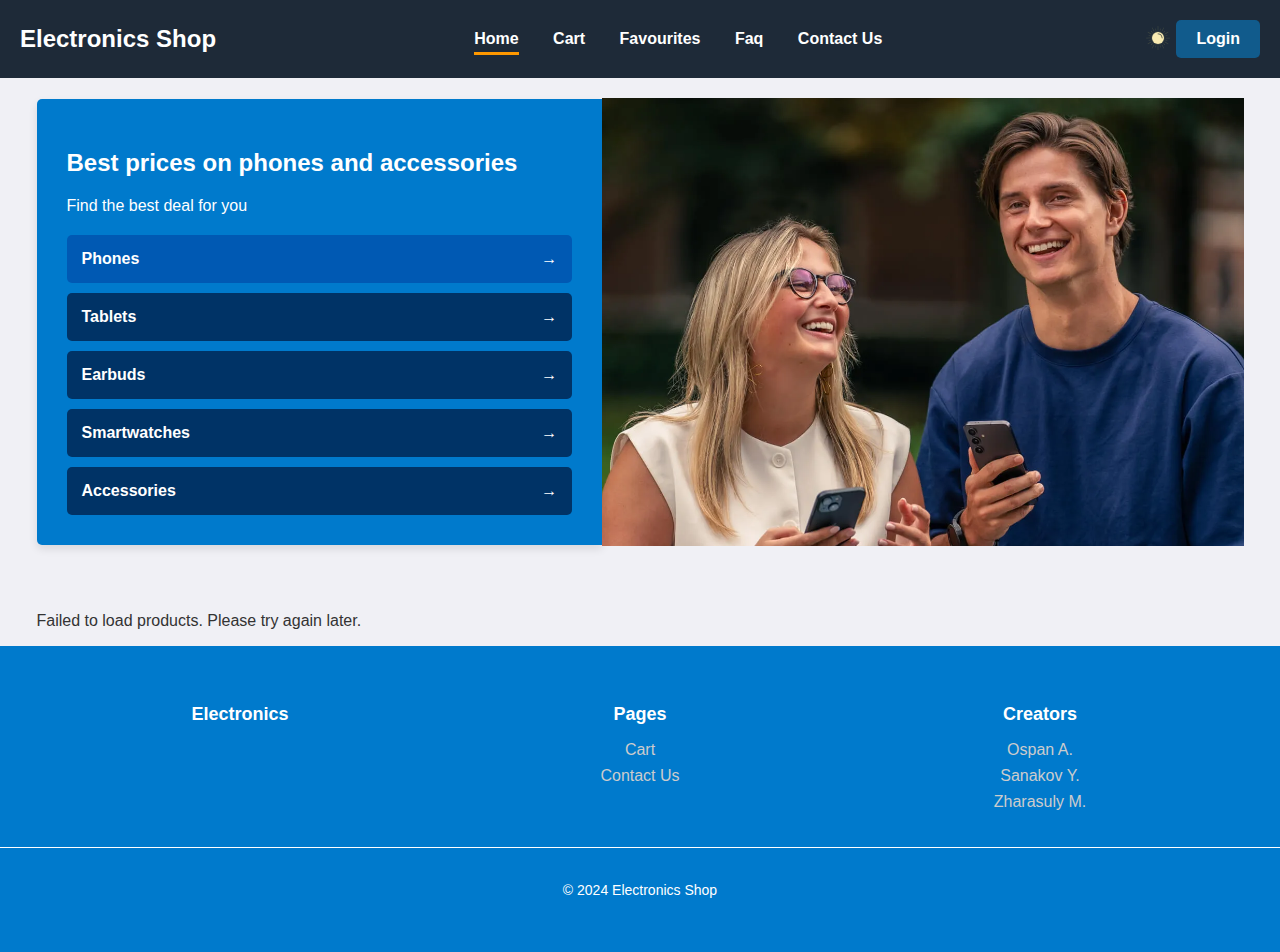
==== commit 88076d5c: "final project almost finished" ====
--- a/index.html
+++ b/index.html
@@ -55,19 +55,19 @@
             <h2>Best prices on phones and accessories</h2>
             <p>Find the best deal for you</p>
             <div class="category-links">
-              <a href="#" class="category-item active"
+              <a href="#" class="category-item active" id="category-phone"
                 >Phones <span class="arrow">→</span></a
               >
-              <a href="#" class="category-item"
+              <a href="#" class="category-item" id="category-tablet"
                 >Tablets <span class="arrow">→</span></a
               >
-              <a href="#" class="category-item"
+              <a href="#" class="category-item" id="category-earbuds"
                 >Earbuds <span class="arrow">→</span></a
               >
-              <a href="#" class="category-item"
+              <a href="#" class="category-item" id="category-smartwatch"
                 >Smartwatches <span class="arrow">→</span></a
               >
-              <a href="#" class="category-item"
+              <a href="#" class="category-item" id="category-accessory"
                 >Accessories <span class="arrow">→</span></a
               >
             </div>
@@ -82,6 +82,9 @@
           </div>
         </div>
       </section>
+      <div class="product-category">
+        <p id="product-category-name"></p>
+      </div>
       <section class="product-grid" id="products_list">
         <!-- <div class="product-card">
           <img
@@ -185,42 +188,204 @@
       </div>
     </div>
     <script>
-      document.addEventListener("DOMContentLoaded", () => {
+      document.addEventListener("DOMContentLoaded", async () => {
+        const productContainer = document.getElementById("products_list");
+        const productCategory = document.getElementById(
+          "product-category-name"
+        );
+        let products = [];
+
+        // Fetch products from mock API
+        try {
+          const response = await fetch(
+            "https://671f55f7e7a5792f052de069.mockapi.io/api/contact/products"
+          );
+          products = await response.json();
+          displayProducts(products);
+        } catch (error) {
+          console.error("Error fetching products:", error);
+          productContainer.innerHTML =
+            "<p>Failed to load products. Please try again later.</p>";
+        }
+
+        // Display products on the page
+        function displayProducts(productsToDisplay) {
+          productContainer.innerHTML = ""; // Clear existing products
+          productsToDisplay.forEach((item) => {
+            const productHTML = `
+        <div class="product-card" data-id="${item.id}">
+          <img src="${item.image}" alt="${item.name}" class="product-image" />
+          <div class="product-details">
+            <h4>${item.name}</h4>
+            <p>Price: $${item.price.toFixed(2)}</p>
+            <button class="add-to-cart-btn" data-product-id="${
+              item.id
+            }">Add to Cart</button>
+            <button class="add-to-favourites-btn" data-product-id="${
+              item.id
+            }">Add to Favourites</button>
+          </div>
+        </div>
+      `;
+            productContainer.insertAdjacentHTML("beforeend", productHTML);
+          });
+
+          // Add event listeners for "Add to Cart" buttons
+          document.querySelectorAll(".add-to-cart-btn").forEach((button) => {
+            button.addEventListener("click", (event) => {
+              const productId = event.target.getAttribute("data-product-id");
+              addToCart(productId, products);
+            });
+          });
+
+          document
+            .querySelectorAll(".add-to-favourites-btn")
+            .forEach((button) => {
+              button.addEventListener("click", (event) => {
+                const productId = event.target.getAttribute("data-product-id");
+                addToFavourites(productId, products);
+              });
+            });
+        }
+
+        function addToCart(productId, products) {
+          const cartItems = JSON.parse(localStorage.getItem("cartItems")) || [];
+          const product = products.find((p) => p.id === productId);
+
+          if (product) {
+            const user = JSON.parse(localStorage.getItem("currentUser"));
+            product.user_email = user ? user.email : "guest@example.com";
+            cartItems.push(product);
+            localStorage.setItem("cartItems", JSON.stringify(cartItems));
+            alert(`${product.name} has been added to the cart.`);
+          } else {
+            console.error("Product not found!");
+          }
+        }
+
+        function addToFavourites(productId, products) {
+          const favourites =
+            JSON.parse(localStorage.getItem("favourites")) || [];
+          const product = products.find((p) => p.id === productId);
+
+          if (product) {
+            const user = JSON.parse(localStorage.getItem("currentUser"));
+            product.user_email = user ? user.email : "guest@example.com";
+
+            const alreadyInFavourites = favourites.some(
+              (fav) => fav.id === productId
+            );
+
+            if (!alreadyInFavourites) {
+              favourites.push(product);
+              localStorage.setItem("favourites", JSON.stringify(favourites));
+              alert(`${product.name} has been added to favourites.`);
+            } else {
+              alert(`${product.name} is already in favourites.`);
+            }
+          } else {
+            console.error("Product not found!");
+          }
+        }
+
+        // Filter products by category
+        function filterProducts(category) {
+          if (category === "all") {
+            displayProducts(products); // Show all products
+          } else {
+            productCategory.innerHTML =
+              "The picked category - " + `<b>${category}</b>`;
+            productCategory.style.display = "block";
+            const filteredProducts = products.filter(
+              (product) => product.category === category
+            );
+
+            displayProducts(filteredProducts); // Show only filtered products
+          }
+        }
+
+        // Add event listeners to category links
+        document.querySelectorAll(".category-item").forEach((link) => {
+          link.addEventListener("click", (event) => {
+            event.preventDefault();
+            const category = event.target.id.replace("category-", ""); // Get category from the link ID
+
+            filterProducts(category);
+          });
+        });
+      });
+    </script>
+
+    <!-- <script>
+      document.addEventListener("DOMContentLoaded", async () => {
         const loggedInUser = JSON.parse(localStorage.getItem("loggedInUser"));
         const loginButton = document.querySelector(".login-button");
 
         if (loggedInUser && loginButton) {
-          // Replace login button with the user's name
           const userNameDisplay = document.createElement("span");
           userNameDisplay.textContent = loggedInUser.name;
           userNameDisplay.classList.add("user-name");
-
-          // Replace the login button with the user's name
           loginButton.parentNode.replaceChild(userNameDisplay, loginButton);
         }
 
         const productContainer = document.getElementById("products_list");
-        const products = JSON.parse(localStorage.getItem("products") || []);
-
-        products.forEach((item, index) => {
-          const productHTML = `
-      <div class="product-card" data-index="${index}">
-        <img src="${item.image}" alt="${item.name}" class="product-image" />
-        <div class="product-details">
-          <h4>${item.name}</h4>
-          <p>Price: $${item.price.toFixed(2)}</p>
-          <button class="add-to-cart-btn" data-product-id="${index + 1}">
-              Add to Cart
-          </button>
-          <button class="add-to-favourites-btn" data-product-id="${index + 1}">
-              Add to Favourites
-          </button>
-        </div>
-      </div>
-    `;
-          productContainer.insertAdjacentHTML("beforeend", productHTML);
-        });
+
+        // Fetch products from mock API
+        try {
+          const response = await fetch(
+            "https://671f55f7e7a5792f052de069.mockapi.io/api/contact/products"
+          );
+          const products = await response.json();
+
+          // Display products on the page
+          products.forEach((item) => {
+            const productHTML = `
+        <div class="product-card" data-id="${item.id}">
+          <img src="${item.image}" alt="${item.name}" class="product-image" />
+          <div class="product-details">
+            <h4>${item.name}</h4>
+            <p>Price: $${item.price.toFixed(2)}</p>
+            <button class="add-to-cart-btn" data-product-id="${
+              item.id
+            }">Add to Cart</button>
+            <button class="add-to-favourites-btn" data-product-id="${
+              item.id
+            }">Add to Favourites</button>
+          </div>
+        </div>
+      `;
+            productContainer.insertAdjacentHTML("beforeend", productHTML);
+          });
+
+          // Add event listeners for "Add to Cart" and "Add to Favourites" buttons
+          document.querySelectorAll(".add-to-cart-btn").forEach((button) => {
+            button.addEventListener("click", (event) => {
+              const productId = event.target.getAttribute("data-product-id");
+              addToCart(productId, products);
+            });
+          });
+        } catch (error) {
+          console.error("Error fetching products:", error);
+          productContainer.innerHTML =
+            "<p>Failed to load products. Please try again later.</p>";
+        }
       });
-    </script>
+
+      // Add to Cart functionality
+      function addToCart(productId, products) {
+        const cartItems = JSON.parse(localStorage.getItem("cartItems")) || [];
+        const product = products.find((p) => p.id === productId);
+
+        if (product) {
+          const user = JSON.parse(localStorage.getItem("currentUser"));
+          product.user_email = user ? user.email : "guest@example.com"; // Add user email if available
+          cartItems.push(product);
+          localStorage.setItem("cartItems", JSON.stringify(cartItems));
+          alert(`${product.name} has been added to the cart.`);
+        } else {
+          console.error("Product not found!");
+        }
+      }
+    </script> -->
   </body>
 </html>
--- a/style/index.css
+++ b/style/index.css
@@ -6,8 +6,12 @@
   color: #333;
 }
 
+main {
+  min-height: calc(100vh - 300px - 78px);
+}
+
 header {
-  background-color: #007acc;
+  background-color: #1e2a38;
   padding: 20px;
   display: flex;
   justify-content: space-between;
@@ -47,8 +51,8 @@
 }
 
 nav a.active {
-  border-bottom: 3px solid #d08e32;
-  color: #d08e32;
+  border-bottom: 3px solid #ff9800;
+  color: #ff9800;
 }
 
 .login-button {
@@ -146,7 +150,15 @@
   display: grid;
   grid-template-columns: repeat(auto-fit, minmax(200px, 1fr));
   gap: 20px;
-  margin: 20px 0;
+  margin: 50px 0 0;
+}
+
+#product-category-name {
+  display: none;
+  background: white;
+  padding: 20px;
+  border: 1px solid #ccc;
+  border-radius: 5px;
 }
 
 .product-card {
@@ -163,11 +175,13 @@
 .product-image {
   width: 100%;
   max-width: 180px;
+  max-height: 180px;
   height: auto;
   margin-bottom: 10px;
 }
 
 .product-details {
+  margin-top: auto;
   text-align: center;
 }
 
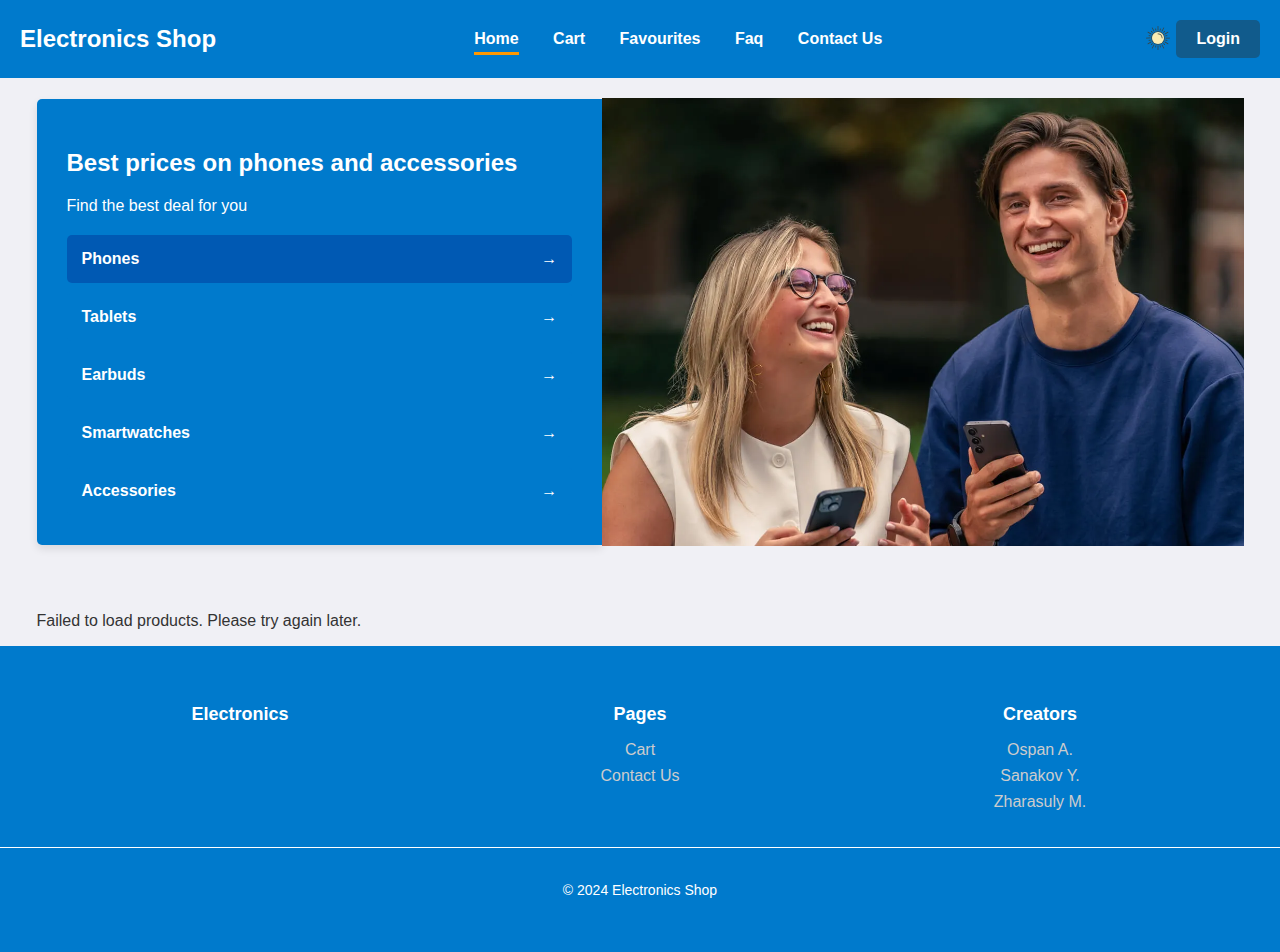
==== commit 3dbd31df: "final project" ====
--- a/index.html
+++ b/index.html
@@ -214,7 +214,9 @@
           productsToDisplay.forEach((item) => {
             const productHTML = `
         <div class="product-card" data-id="${item.id}">
-          <img src="${item.image}" alt="${item.name}" class="product-image" />
+          <div class="test123"><img src="${item.image}" alt="${
+              item.name
+            }" class="product-image" /></div>
           <div class="product-details">
             <h4>${item.name}</h4>
             <p>Price: $${item.price.toFixed(2)}</p>
--- a/style/index.css
+++ b/style/index.css
@@ -11,7 +11,7 @@
 }
 
 header {
-  background-color: #1e2a38;
+  background-color: #007acc;
   padding: 20px;
   display: flex;
   justify-content: space-between;
@@ -90,7 +90,7 @@
   padding: 15px;
   color: white;
   text-decoration: none;
-  background-color: #003366;
+  background-color: #007acc;
   border-radius: 5px;
   margin-top: 10px;
   font-weight: bold;
@@ -161,6 +161,25 @@
   border-radius: 5px;
 }
 
+.dark-mode .product-card {
+  background-color: rgb(9, 9, 90);
+}
+
+.dark-mode .product-card .product-details h4,
+.dark-mode .product-card .product-details p {
+  color: #fff;
+}
+
+.test123 {
+  width: 100%;
+  display: flex;
+  align-items: center;
+  justify-content: center;
+  background-color: #fff;
+  min-height: 180px;
+  max-height: 180px;
+}
+
 .product-card {
   display: flex;
   flex-direction: column;
@@ -168,7 +187,6 @@
   background-color: #fff;
   border-radius: 10px;
   border: 1px solid #ccc;
-  padding: 15px;
   box-shadow: 0 4px 8px rgba(0, 0, 0, 0.1);
 }
 
@@ -465,7 +483,7 @@
 
 .popup-content button {
   display: block;
-  background-color: #003366;
+  background-color: #007acc;
   color: white;
   padding: 10px 20px;
   border: none;
@@ -522,7 +540,7 @@
   cursor: pointer;
 }
 body.dark-mode {
-  background-color: #333;
+  background-color: #121943;
   color: #fff;
 }
 
@@ -546,7 +564,7 @@
 
 body.dark-mode .add-to-cart-button,
 body.dark-mode .add-to-favourites-button {
-  background-color: #003366;
+  background-color: #007acc;
   color: #333;
 }
 
